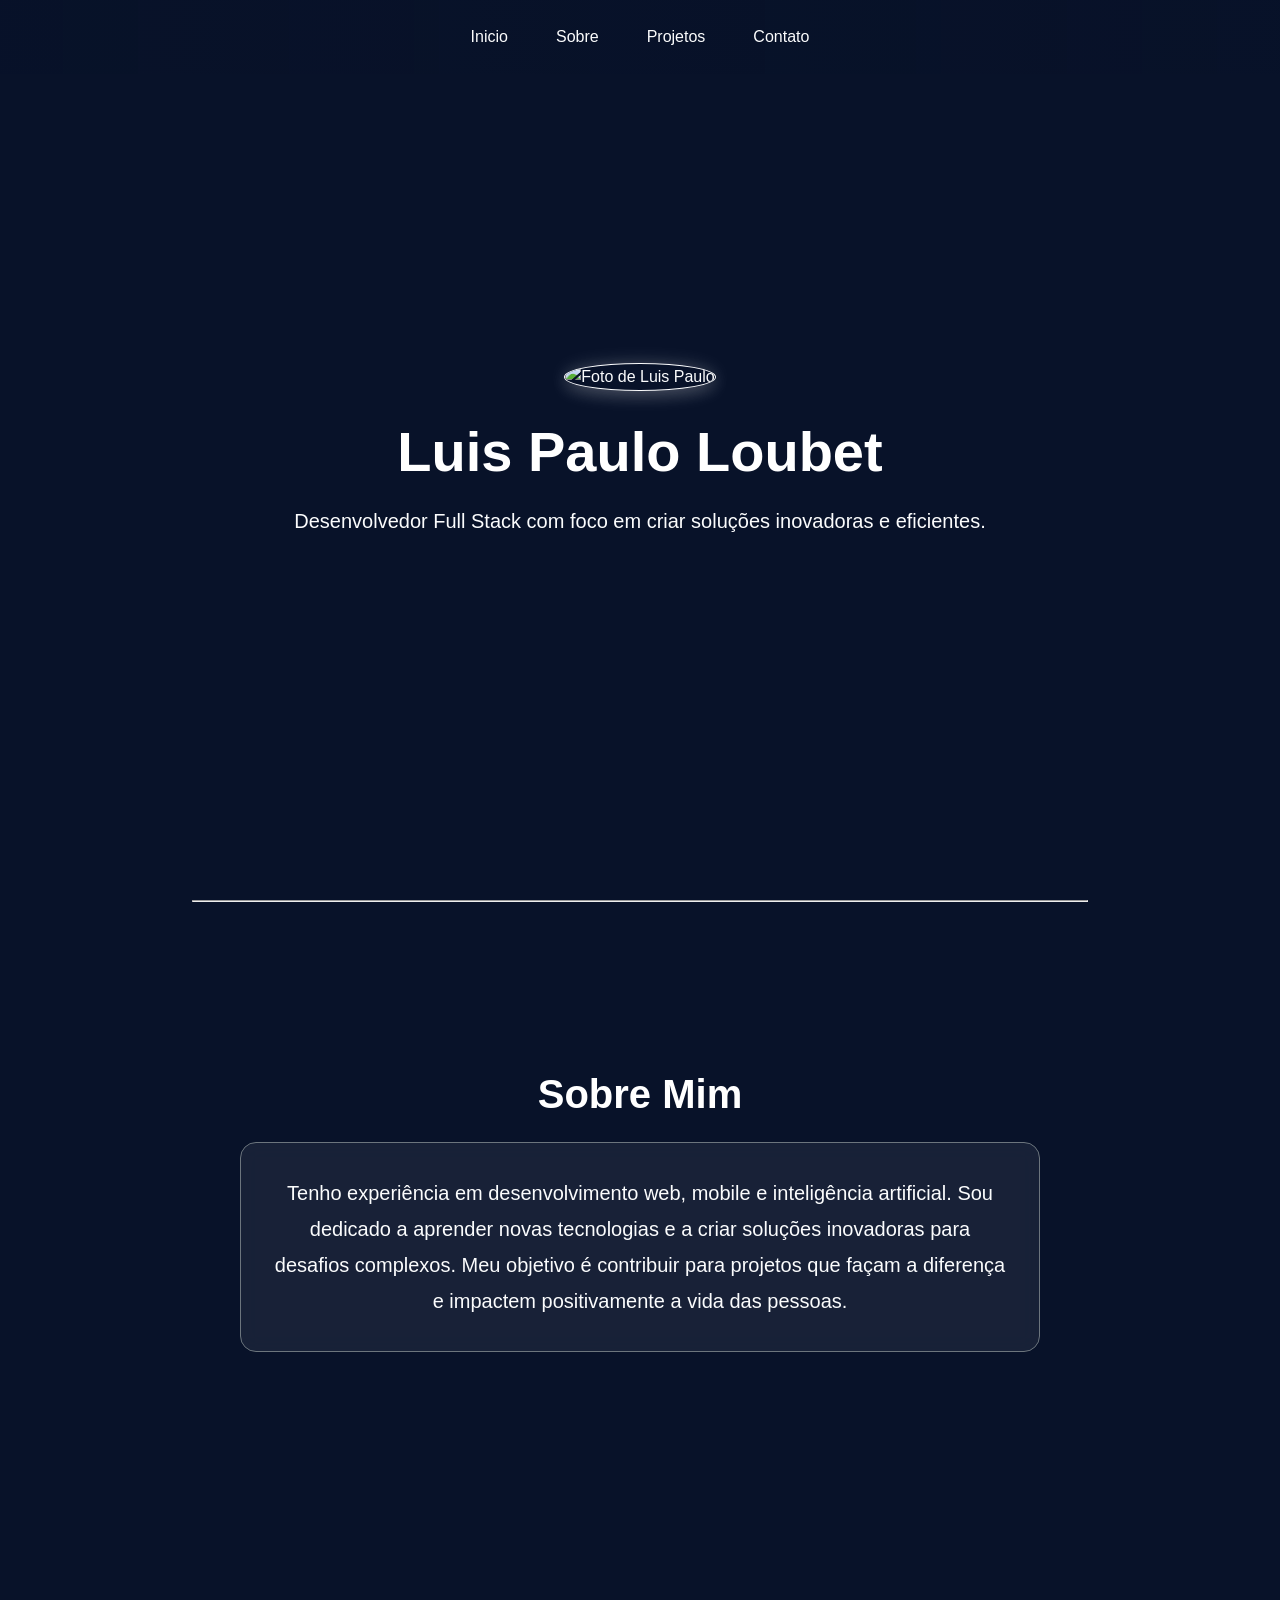
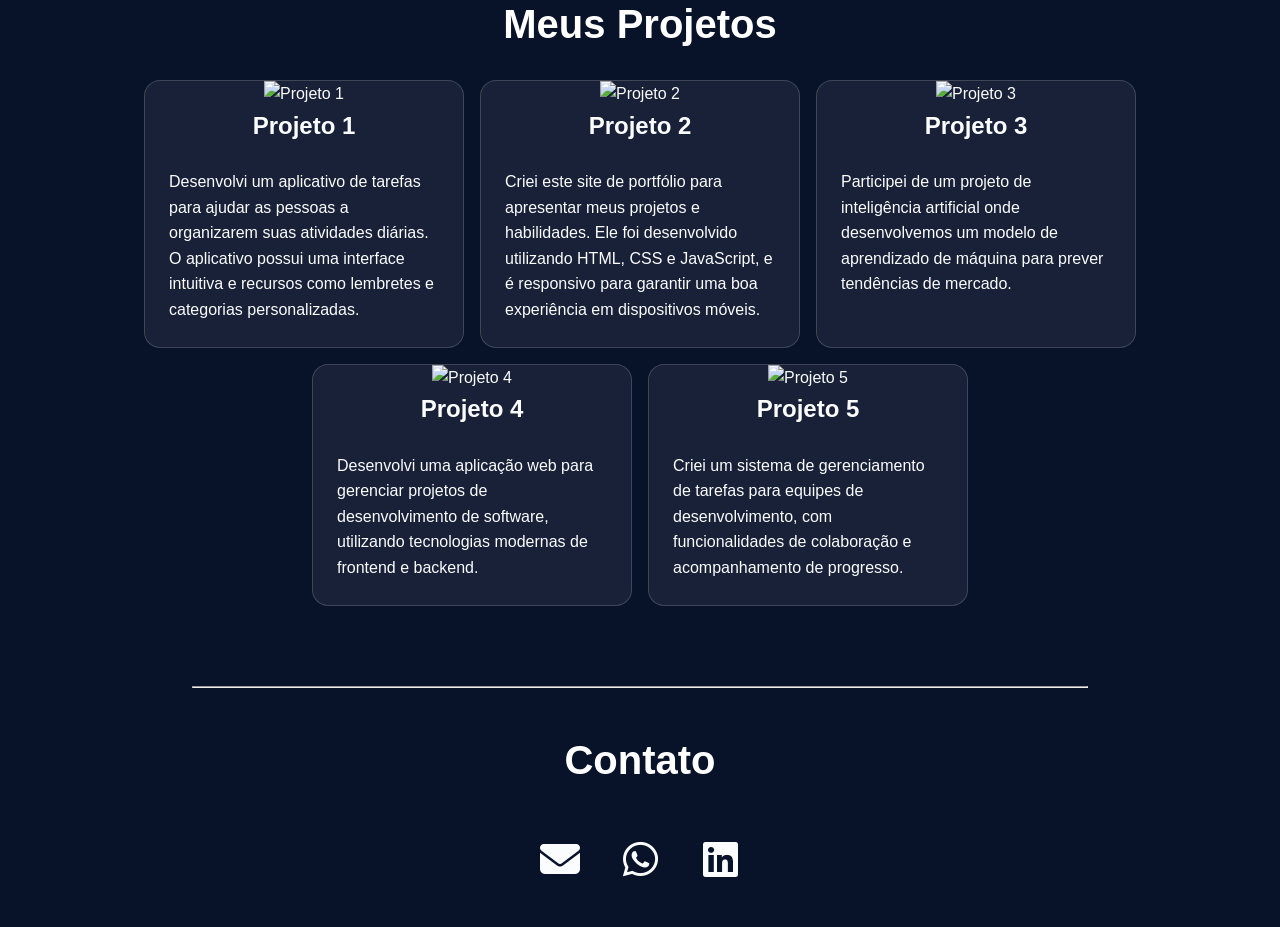
==== index.html @ bb0b001f "Add files via upload" ====
<!doctype html>
<!-- 
  Este é um arquivo HTML básico para um portfólio pessoal. Ele inclui uma estrutura simples com seções para início, sobre, projetos e contato. O código será expandido com estilos CSS e funcionalidades JavaScript para melhorar a aparência e a interatividade do site.
-->
<html lang="pt-br">
  <head>
    <meta charset="UTF-8" />
    <meta name="viewport" content="width=device-width, initial-scale=1.0" />
    <link rel="stylesheet" href="styles.css" />
    <!-- Link para o arquivo CSS que irá estilizar o site -->
    <link
      rel="stylesheet"
      href="https://cdnjs.cloudflare.com/ajax/libs/font-awesome/6.5.0/css/all.min.css"
    />
    <!-- Link para a biblioteca de ícones Font Awesome, que permite usar ícones em todo o site -->
    <title>Portfólio | Luis Paulo Loubet</title>
    <!-- Título da página (como irá aparecer no navegador) -->
  </head>

  <!-- Corpo do site, onde tudo fica visível -->

  <body>
    <nav class="navegacao">
      <!-- Barra de navegação para facilitar o acesso às seções do site (o comando 'nav' cria essa barra, o comando 'ul' cria a lista de itens, o comando 'li' cria os itens da lista. o comando 'class' cria uma classe para estilizar o elemento posteriormente com CSS. O comando 'href' cria um link para a seção correspondente na página) -->
      <ul class="menu">
        <li><a href="#inicio" class="menu-link">Inicio</a></li>
        <li><a href="#sobre" class="menu-link">Sobre</a></li>
        <li><a href="#projetos" class="menu-link">Projetos</a></li>
        <li><a href="#contato" class="menu-link">Contato</a></li>
      </ul>
    </nav>

    <main>
      <!-- Conteúdo principal do site (o comando 'main' indica que o conteúdo dentro dele é o conteúdo principal da página) -->

      <section id="inicio" class="cabecalho">
        <div>
          <img
            src="img/Luis Paulo.png"
            alt="Foto de Luis Paulo"
            class="foto-perfil"
          />
        </div>
        <h1>Luis Paulo Loubet</h1>
        <p>
          Desenvolvedor Full Stack com foco em criar soluções inovadoras e
          eficientes.
        </p>
      </section>

      <hr class="divider" />

      <section id="sobre" class="sobre">
        <h2 class="sobre-titulo">Sobre Mim</h2>
        <div class="sobre-caixa">
          <p class="sobre-paragrafo">
            Tenho experiência em desenvolvimento web, mobile e inteligência
            artificial. Sou dedicado a aprender novas tecnologias e a criar
            soluções inovadoras para desafios complexos. Meu objetivo é
            contribuir para projetos que façam a diferença e impactem
            positivamente a vida das pessoas.
          </p>
        </div>
      </section>

      <section id="projetos" class="projetos">
        <h2 class="projetos-titulo">Meus Projetos</h2>
        <div class="projetos-caixa">
          <a href="projeto1.html" class="projeto-link">
            <div class="projetos-card">
              <img
                src="img/projeto1.png"
                alt="Projeto 1"
                class="projetos-imagem"
              />
              <h3 class="projetos-nome">Projeto 1</h3>
              <p class="projetos-descricao">
                Desenvolvi um aplicativo de tarefas para ajudar as pessoas a
                organizarem suas atividades diárias. O aplicativo possui uma
                interface intuitiva e recursos como lembretes e categorias
                personalizadas.
              </p>
            </div>
          </a>

          <div class="projetos-card">
            <img
              src="img/projeto2.jpg"
              alt="Projeto 2"
              class="projetos-imagem"
            />
            <h3 class="projetos-nome">Projeto 2</h3>
            <p class="projetos-descricao">
              Criei este site de portfólio para apresentar meus projetos e
              habilidades. Ele foi desenvolvido utilizando HTML, CSS e
              JavaScript, e é responsivo para garantir uma boa experiência em
              dispositivos móveis.
            </p>
          </div>
          <div class="projetos-card">
            <img
              src="img/projeto3.jpg"
              alt="Projeto 3"
              class="projetos-imagem"
            />
            <h3 class="projetos-nome">Projeto 3</h3>
            <p class="projetos-descricao">
              Participei de um projeto de inteligência artificial onde
              desenvolvemos um modelo de aprendizado de máquina para prever
              tendências de mercado.
            </p>
          </div>
          <div class="projetos-card">
            <img
              src="img/projeto4.jpg"
              alt="Projeto 4"
              class="projetos-imagem"
            />
            <h3 class="projetos-nome">Projeto 4</h3>
            <p class="projetos-descricao">
              Desenvolvi uma aplicação web para gerenciar projetos de
              desenvolvimento de software, utilizando tecnologias modernas de
              frontend e backend.
            </p>
          </div>
          <div class="projetos-card">
            <img
              src="img/projeto5.jpg"
              alt="Projeto 5"
              class="projetos-imagem"
            />
            <h3 class="projetos-nome">Projeto 5</h3>
            <p class="projetos-descricao">
              Criei um sistema de gerenciamento de tarefas para equipes de
              desenvolvimento, com funcionalidades de colaboração e
              acompanhamento de progresso.
            </p>
          </div>
        </div>
      </section>

      <hr class="divider" />

      <footer class="footer-contato" id="contato">
        <h2>Contato</h2>

        <div class="contato-icons">
          <a href="mailto:paulosantiago240@gmail.com" target="_blank">
            <i class="fa-solid fa-envelope"></i>
          </a>

          <a href="https://wa.me/5567992562363" target="_blank">
            <i class="fa-brands fa-whatsapp"></i>
          </a>

          <a
            href="https://www.linkedin.com/in/luis-paulo-loubet-557712179"
            target="_blank"
          >
            <i class="fa-brands fa-linkedin"></i>
          </a>
        </div>
      </footer>

      <button class="back-to-top">↑</button>

      <script src="script.js"></script>
      <!-- Link para o arquivo JavaScript que irá adicionar interatividade ao site -->
    </main>
  </body>
</html>
---- styles.css ----
* {
  margin: 0;
  padding: 0;
  box-sizing: border-box;
  font-family: "Inter", sans-serif;
} /* Reset de margens e preenchimentos, e definição da fonte padrão */

html {
  scroll-behavior: smooth;
} /* Habilita a rolagem suave para âncoras */

:root {
  --primary-color: #ffffff; /* Cor primária para botões e links */
  --secondary-color: #6c757d; /* Cor secundária para elementos de destaque */
  --background-color: #081229; /* Cor de fundo para o site */
  --text-color: #fbfcfd; /* Cor do texto principal */
} /* Variáveis CSS para cores, facilitando a manutenção do tema */

body {
  background-color: var(--background-color);
  color: var(--text-color);
  line-height: 1.6;
} /* Estilização do corpo do site, definindo a cor de fundo, cor do texto e espaçamento entre linhas */

.navegacao {
  position: fixed;
  background: linear-gradient(
    90deg,
    rgba(8, 18, 41, 0.9),
    rgba(8, 18, 41, 0.7)
  );
  width: 100%;
  z-index: 100;
  padding: 1.5rem;
}

.menu {
  display: flex;
  list-style: none;
  justify-content: center;
  gap: 2rem;
}

.menu-link {
  color: var(--text-color);
  text-decoration: none;
  font-weight: 500;
  position: relative;
  padding: 0.5rem;
  transition: color 0.5s ease;
}

.menu-link::after {
  content: "";
  height: 2px;
  width: 0%;
  position: absolute;
  bottom: 0;
  left: 0;
  background: linear-gradient(
    90deg,
    var(--primary-color),
    var(--secondary-color)
  );
  transition: width 0.5s ease;
}

.menu-link:hover::after {
  width: 100%;
}

.menu-link:hover {
  color: var(--primary-color);
  font-size: 1.1rem;
  transition: all 0.5s ease;
}

.cabecalho {
  display: flex;
  flex-direction: column;
  align-items: center;
  justify-content: center;
  height: 100vh;
  text-align: center;
  padding: 0 1rem;
}

.foto-perfil {
  width: 250px;
  height: 250px;
  box-shadow:
    0 6px 18px rgba(255, 255, 255, 0.164),
    0 0 20px rgba(255, 255, 255, 0.164);
  border-radius: 50%;
  border: 1px solid var(--text-color);
  object-fit: cover;
  margin-bottom: 1rem;
}

.foto-perfil:hover {
  box-shadow:
    0 6px 18px rgba(255, 255, 255, 0.007),
    0 0 20px rgba(255, 255, 255, 0.164);
  transform: translateY(-10px) scale(1.01);
  transition: all 0.5s ease-in-out;
}

h1 {
  font-size: 3.5rem;
  color: var(--primary-color);
  margin-bottom: 0.5rem;
}

.cabecalho p {
  padding: auto;
  font-size: 1.25rem;
  color: var(--text-color);
}

.sobre {
  display: flex;
  flex-direction: column;
  align-items: center;
  justify-content: center;
  padding: 10rem 2rem;
}

.sobre-titulo {
  font-size: 2.5rem;
  color: var(--primary-color);
  margin-bottom: 1rem;
}

.sobre-caixa {
  background: rgba(35, 44, 65, 0.623);
  padding: 2rem;
  border-radius: 16px;
  max-width: 800px;
  margin: 0 auto;
  border: 1px solid var(--secondary-color);
  backdrop-filter: blur(10px);
}

.sobre-paragrafo {
  text-align: center;
  font-size: 1.25rem;
  color: var(--text-color);
  line-height: 1.8;
}

.projetos {
  padding: 5rem 2rem;
  text-align: center;
  background-color: var(--background-color);
}

.projetos-titulo {
  font-size: 2.5rem;
  color: var(--primary-color);
  margin-bottom: 1.5rem;
}

.projetos-caixa {
  background: transparent;
  display: flex;
  flex-wrap: wrap;
  gap: 1rem;
  justify-content: center;
}

.projetos-nome {
  font-size: 1.5rem;
  color: var(--text-color);
}

.projetos-link {
  text-decoration: none;
  color: inherit;
  display: block;
}

.projeto-link,
.projeto-link * {
  text-decoration: none;
  color: inherit;
}

.projetos-link:hover {
  text-decoration: none;
  color: inherit;
}

.projetos-card {
  width: 320px;
  border-radius: 16px;
  overflow: hidden;
  background: rgba(35, 44, 65, 0.623);
  border: 1px solid rgba(255, 255, 255, 0.164);
  transition:
    transform 0.5s ease-in-out,
    box-shadow 0.5s ease-in-out;
}

.projetos-card:hover {
  box-shadow:
    0 6px 18px rgba(255, 255, 255, 0.007),
    0 0 20px rgba(255, 255, 255, 0.164);
  transform: translateY(-10px) scale(1.01);
  transition: all 0.5s ease-in-out;
  cursor: pointer;
}

.projetos-imagem {
  width: 100%;
  height: 180px;
  object-fit: cover;
}

.projetos-descricao {
  padding: 1.5rem;
  text-align: left;
  color: var(--text-color);
}

/* CSS do rodapé */

.footer-contato {
  background-color: var(--background-color);
  text-align: center;
  padding: 40px 0;
}

.footer-contato h2 {
  color: var(--primary-color);
  margin-bottom: 40px;
  font-size: 2.5rem;
}

.contato-icons {
  display: flex;
  justify-content: center;
  gap: 25px;
}

.contato-icons a {
  text-decoration: none;
  width: 55px;
  height: 55px;

  display: flex;
  align-items: center;
  justify-content: center;

  font-size: 40px;
  color: var(--text-color);

  transition: all 0.5s ease;
}

.contato-icons a:hover {
  transform: scale(1.1);
}

.divider {
  height: 1px;
  width: 70%;
  margin: 0 auto;

  background: linear-gradient(
    to right,
    transparent,
    var(--secondary-color),
    transparent
  );
}

.back-to-top {
  position: fixed;
  bottom: 30px;
  right: 30px;

  width: 50px;
  height: 50px;

  border-radius: 50%;
  border: 1px solid var(--secondary-color);

  background: rgba(35, 44, 65, 0.623);
  color: white;

  font-size: 22px;
  cursor: pointer;
  font-weight: 100;

  display: none;

  z-index: 1000;

  transition:
    transform 0.5s,
    background 0.5s;
}

.back-to-top:hover {
  transform: scale(1.1);
  box-shadow: 0 4px 12px rgba(255, 255, 255, 0.2);
}
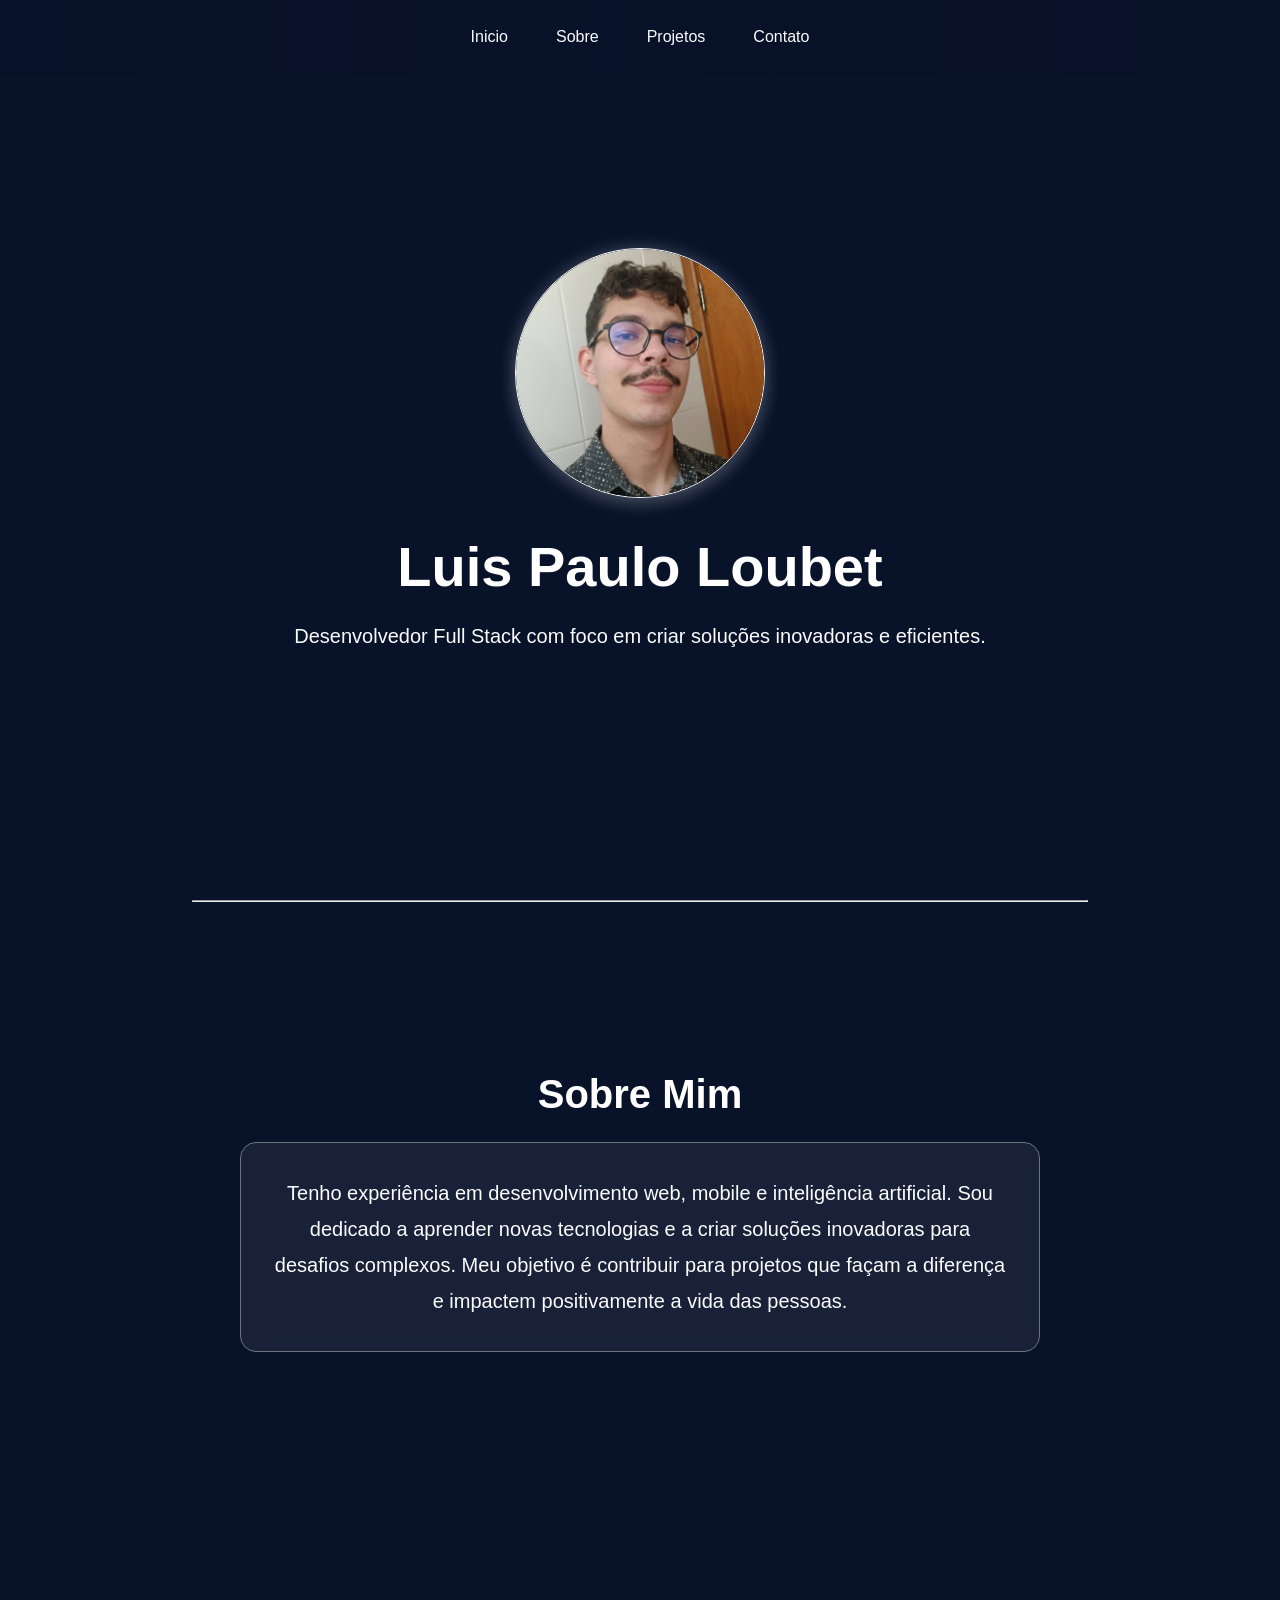
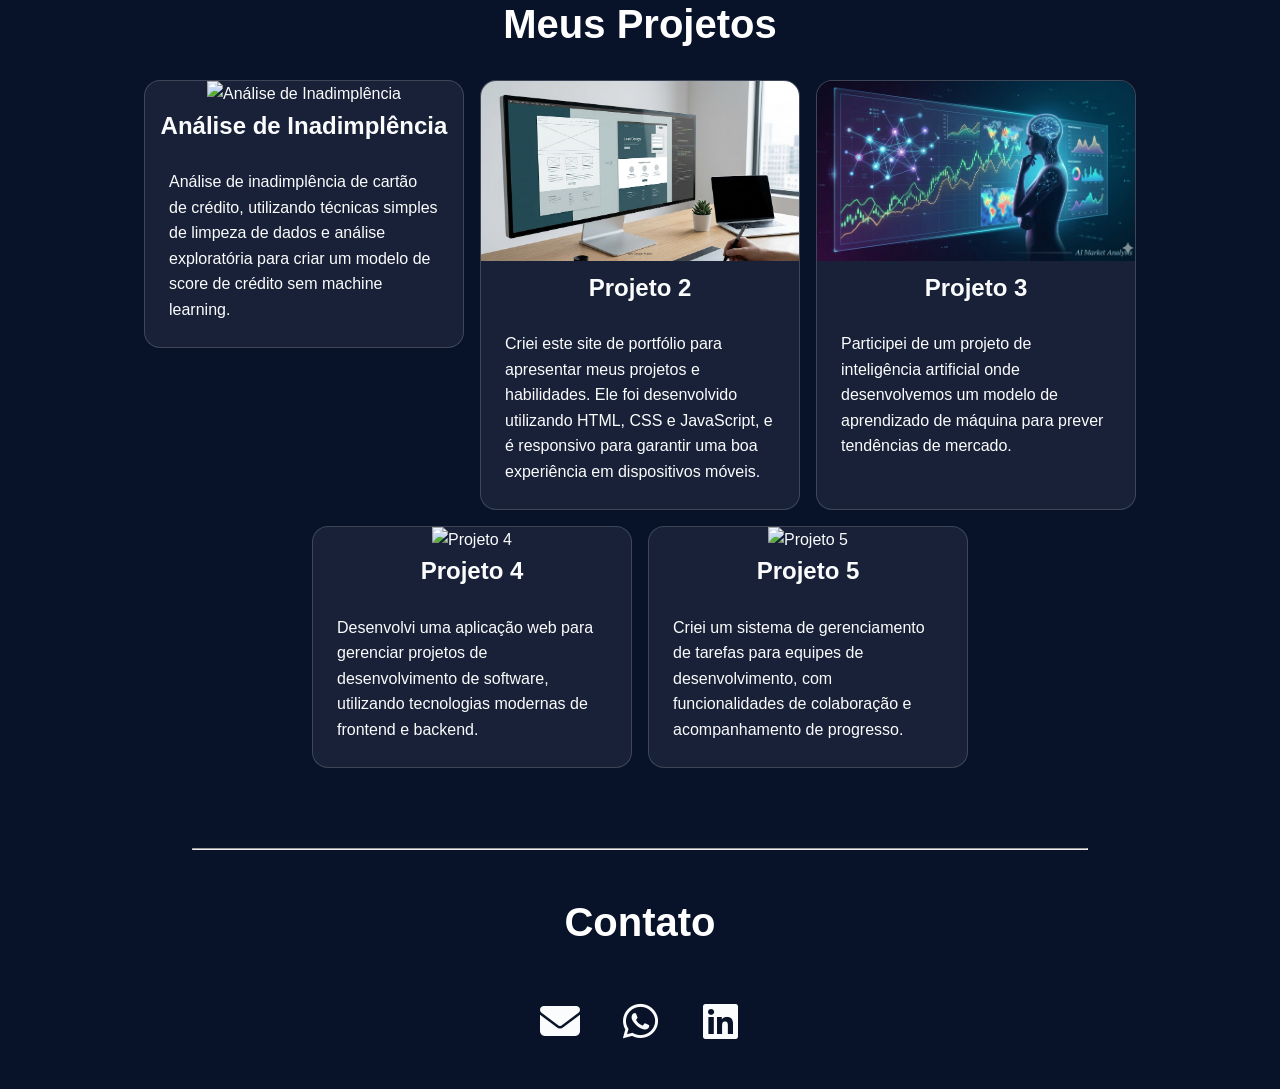
==== commit 138c9b58: "Add files via upload" ====
--- a/index.html
+++ b/index.html
@@ -70,15 +70,14 @@
             <div class="projetos-card">
               <img
                 src="img/projeto1.png"
-                alt="Projeto 1"
+                alt="Análise de Inadimplência"
                 class="projetos-imagem"
               />
-              <h3 class="projetos-nome">Projeto 1</h3>
+              <h3 class="projetos-nome">Análise de Inadimplência</h3>
               <p class="projetos-descricao">
-                Desenvolvi um aplicativo de tarefas para ajudar as pessoas a
-                organizarem suas atividades diárias. O aplicativo possui uma
-                interface intuitiva e recursos como lembretes e categorias
-                personalizadas.
+                Análise de inadimplência de cartão de crédito, utilizando
+                técnicas simples de limpeza de dados e análise exploratória para
+                criar um modelo de score de crédito sem machine learning.
               </p>
             </div>
           </a>
--- a/styles.css
+++ b/styles.css
@@ -305,3 +305,186 @@
   transform: scale(1.1);
   box-shadow: 0 4px 12px rgba(255, 255, 255, 0.2);
 }
+
+.header-projeto {
+  text-align: center;
+  padding: 80px 20px 40px;
+  color: var(--primary-color);
+}
+
+.header-projeto h1 {
+  font-size: 42px;
+  margin-bottom: 10px;
+}
+
+.subtitulo {
+  color: var(--text-color);
+  font-size: 18px;
+}
+
+/* TIMELINE */
+
+.timeline {
+  position: relative;
+  max-width: 900px;
+  margin: 80px auto;
+  padding-left: 60px;
+}
+
+/* Linha vertical */
+
+.timeline::before {
+  content: "";
+  position: absolute;
+  width: 2px;
+  background-color: var(--secondary-color);
+  top: 0;
+  bottom: 0;
+  left: 0px;
+}
+
+/* Cada item */
+
+.timeline-item {
+  position: relative;
+  margin-bottom: 50px;
+  align-items: center;
+}
+
+/* Ponto da timeline */
+
+.timeline-item::before {
+  content: "";
+  position: absolute;
+  left: -68px;
+  top: 10px;
+  width: 18px;
+  height: 18px;
+  background: var(--secondary-color);
+  border-radius: 50%;
+  z-index: 1;
+}
+
+/* Card */
+
+.timeline-content {
+  background: rgba(35, 44, 65, 0.623);
+  padding: 25px;
+  border-radius: 10px;
+  border: 1px solid var(--secondary-color);
+  box-shadow: 0 10px 25px rgba(0, 0, 0, 0.3);
+  transition: transform 0.5s ease;
+}
+
+/* Hover */
+
+.timeline-content:hover {
+  transform: translateX(5px);
+}
+
+.timeline-content h2 {
+  margin-bottom: 10px;
+  color: var(--primary-color);
+}
+
+.timeline-content p {
+  color: var(--text-color);
+  line-height: 1.6;
+  margin-top: 10px;
+}
+
+.timeline-content ul {
+  list-style: disc inside;
+  color: var(--text-color);
+  margin-left: 20px;
+  margin-top: 10px;
+}
+
+.timeline-content ul li {
+  margin-bottom: 10px;
+}
+
+.timeline-content h3 {
+  color: var(--primary-color);
+  margin-bottom: 10px;
+  margin-top: 20px;
+}
+
+.timeline-content h4 {
+  color: var(--primary-color);
+  margin-bottom: 10px;
+  margin-top: 20px;
+}
+
+.timeline-content h4 ul {
+  list-style: circle inside;
+  color: var(--text-color);
+  margin-left: 20px;
+  margin-top: 10px;
+}
+
+/* Ferramentas */
+
+.ferramentas {
+  list-style: none;
+  margin-top: 10px;
+}
+
+.ferramentas li {
+  margin: 6px 0;
+}
+
+/* Imagens */
+
+.target-variable {
+  width: 60%;
+  border-radius: 8px;
+  margin: 20px 120px;
+}
+
+.limit-variable {
+  width: 60%;
+  border-radius: 8px;
+  margin: 20px 120px;
+}
+
+.delay-variable {
+  width: 90%;
+  border-radius: 8px;
+  margin: 20px auto;
+}
+
+.payment-ratio {
+  width: 90%;
+  border-radius: 8px;
+  margin: 20px auto;
+}
+
+.demographic-variables {
+  display: block;
+  width: 100%;
+  margin-top: 20px;
+  border-radius: 8px;
+}
+
+.foto-projeto {
+  width: 80%;
+  margin-top: 15px;
+  border-radius: 8px;
+}
+
+/* Responsivo */
+
+@media (max-width: 768px) {
+  .timeline {
+    padding-left: 50px;
+  }
+
+  .timeline::before {
+    left: 15px;
+  }
+
+  .timeline-item::before {
+    left: -35px;
+  }
+}
